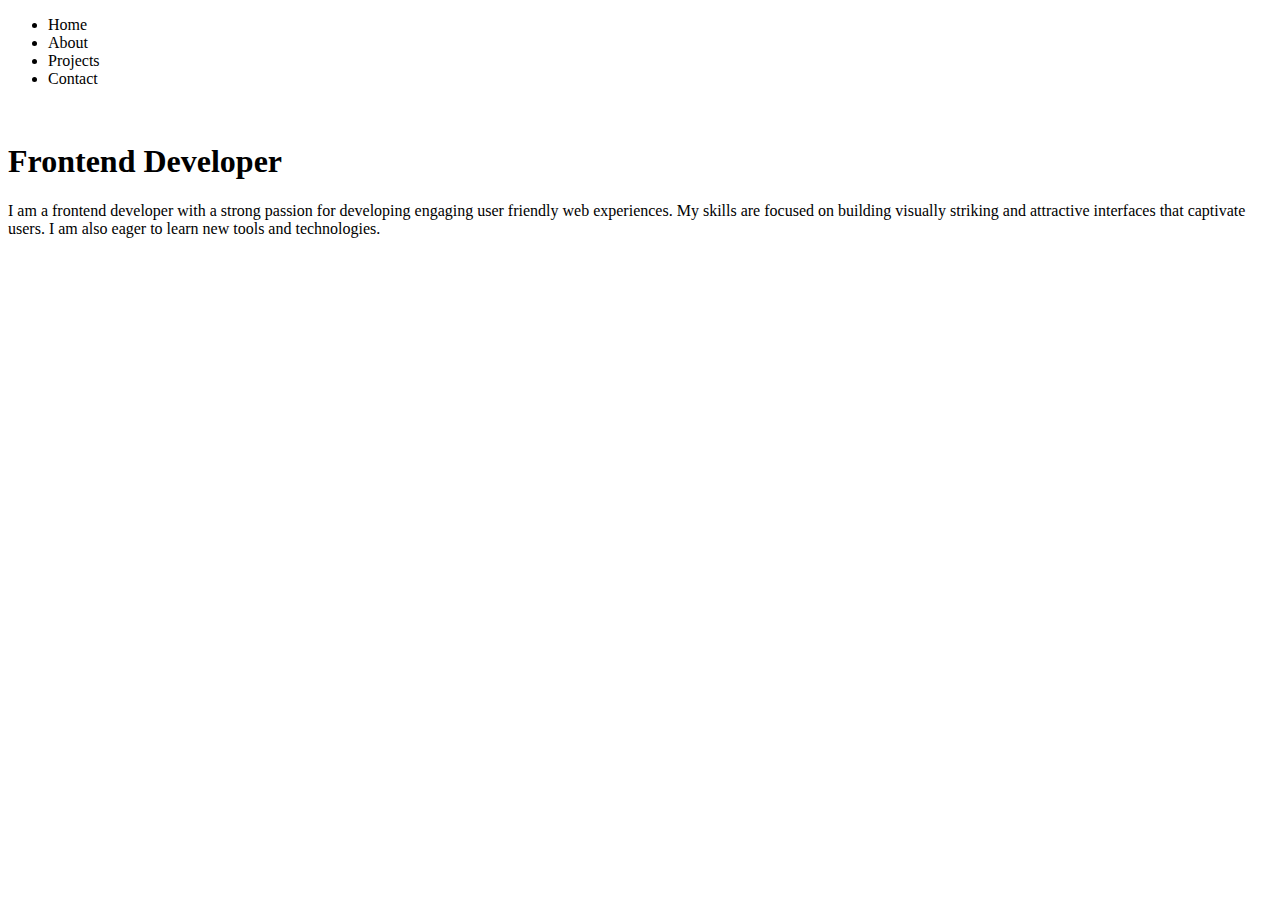
==== src/html/index.html @ 85bf8d86 "first commit" ====
<!DOCTYPE html>
<html lang="en">
<head>
    <meta charset="UTF-8">
    <meta name="viewport" content="width=device-width, initial-scale=1.0">
    <title>My Website</title>
    <link rel="stylesheet" href="../styles/index.css">
</head>
<body>
    <div class="container">
        <div class="nav-bar">
            <div class="navs">
                <ul>
                    <li>Home</li>
                    <li>About</li>
                    <li>Projects</li>
                    <li>Contact</li>
                </ul>
            </div>
        </div>
        <div class="my-info">
            <img src="" alt="">
            <h1>Frontend Developer</h1>
            <p>I am a frontend developer with a strong passion for developing engaging user friendly web experiences. My skills are focused on building visually striking and attractive interfaces that captivate users. I am also eager to learn new tools and technologies.
            </p>

        </div>

        <div class="footer">

        </div>
    </div>
    <script src="../script/index.js"></script>
</body>
</html>
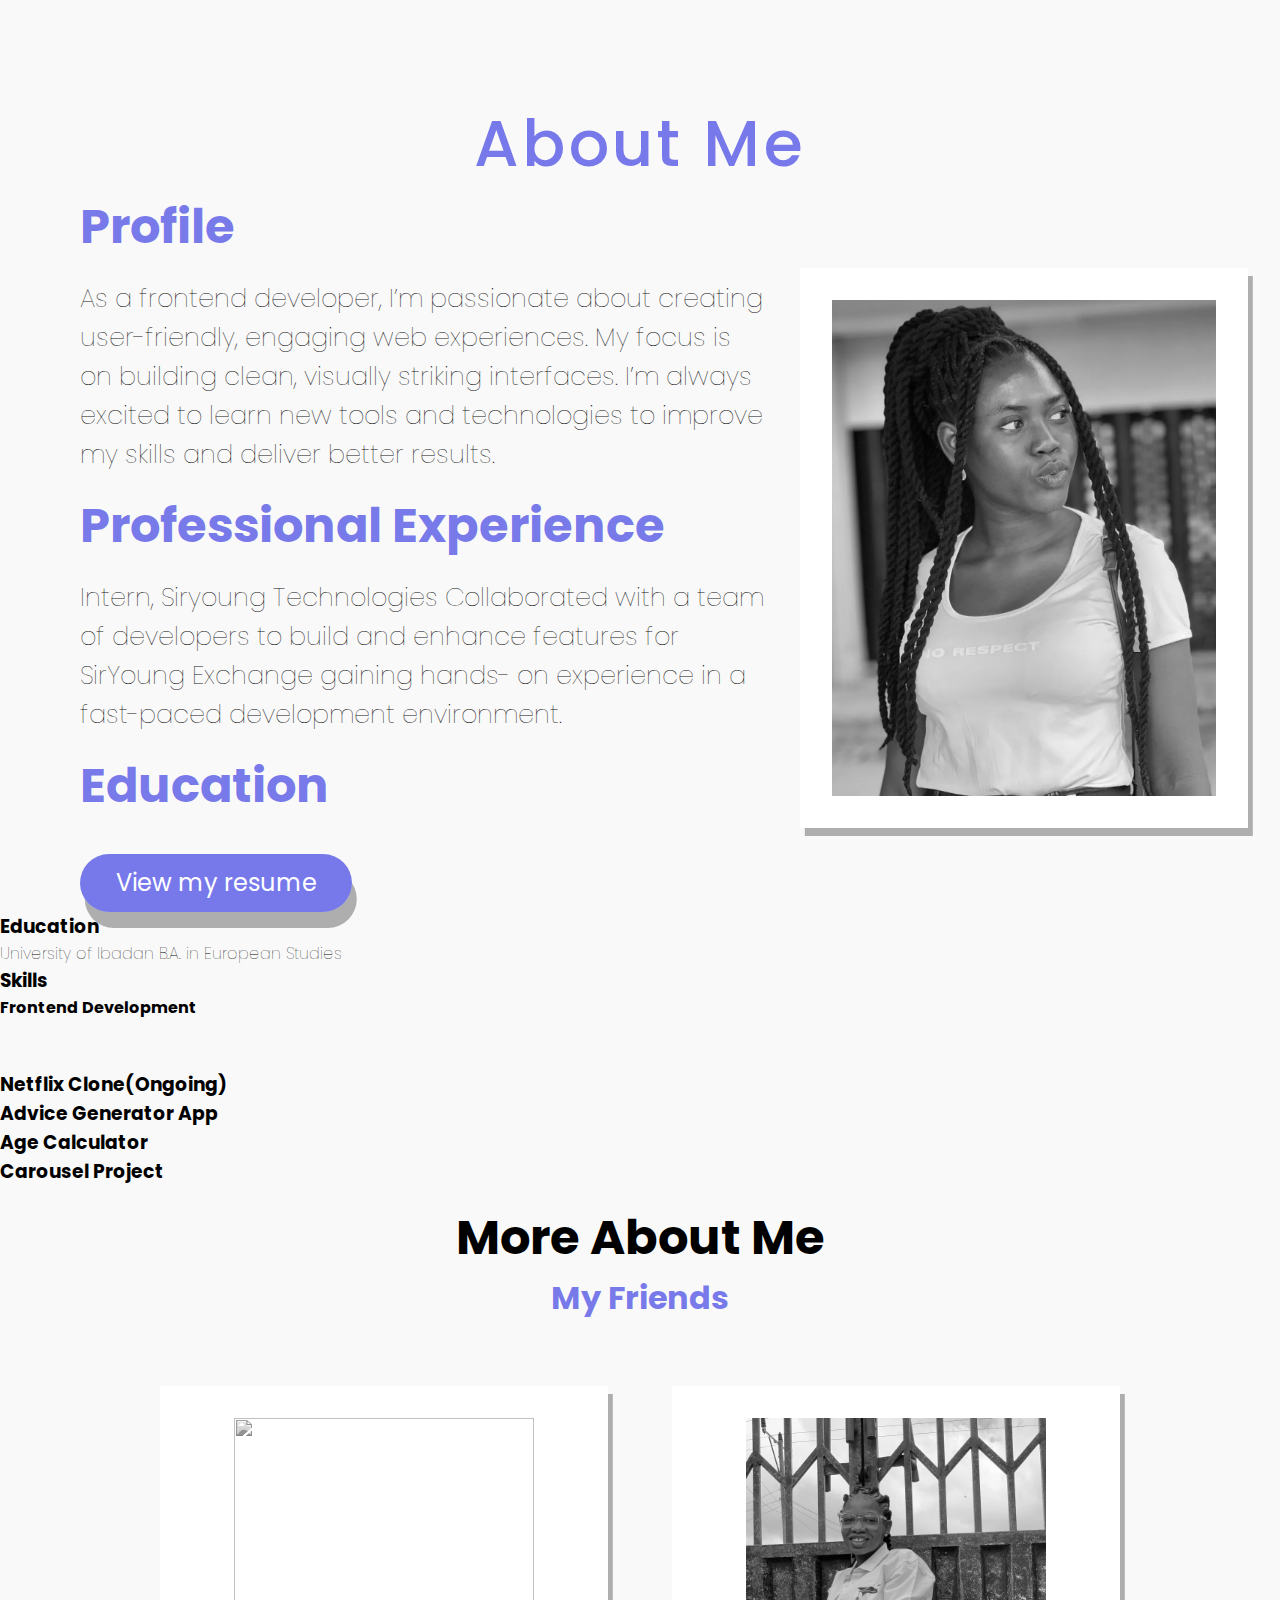
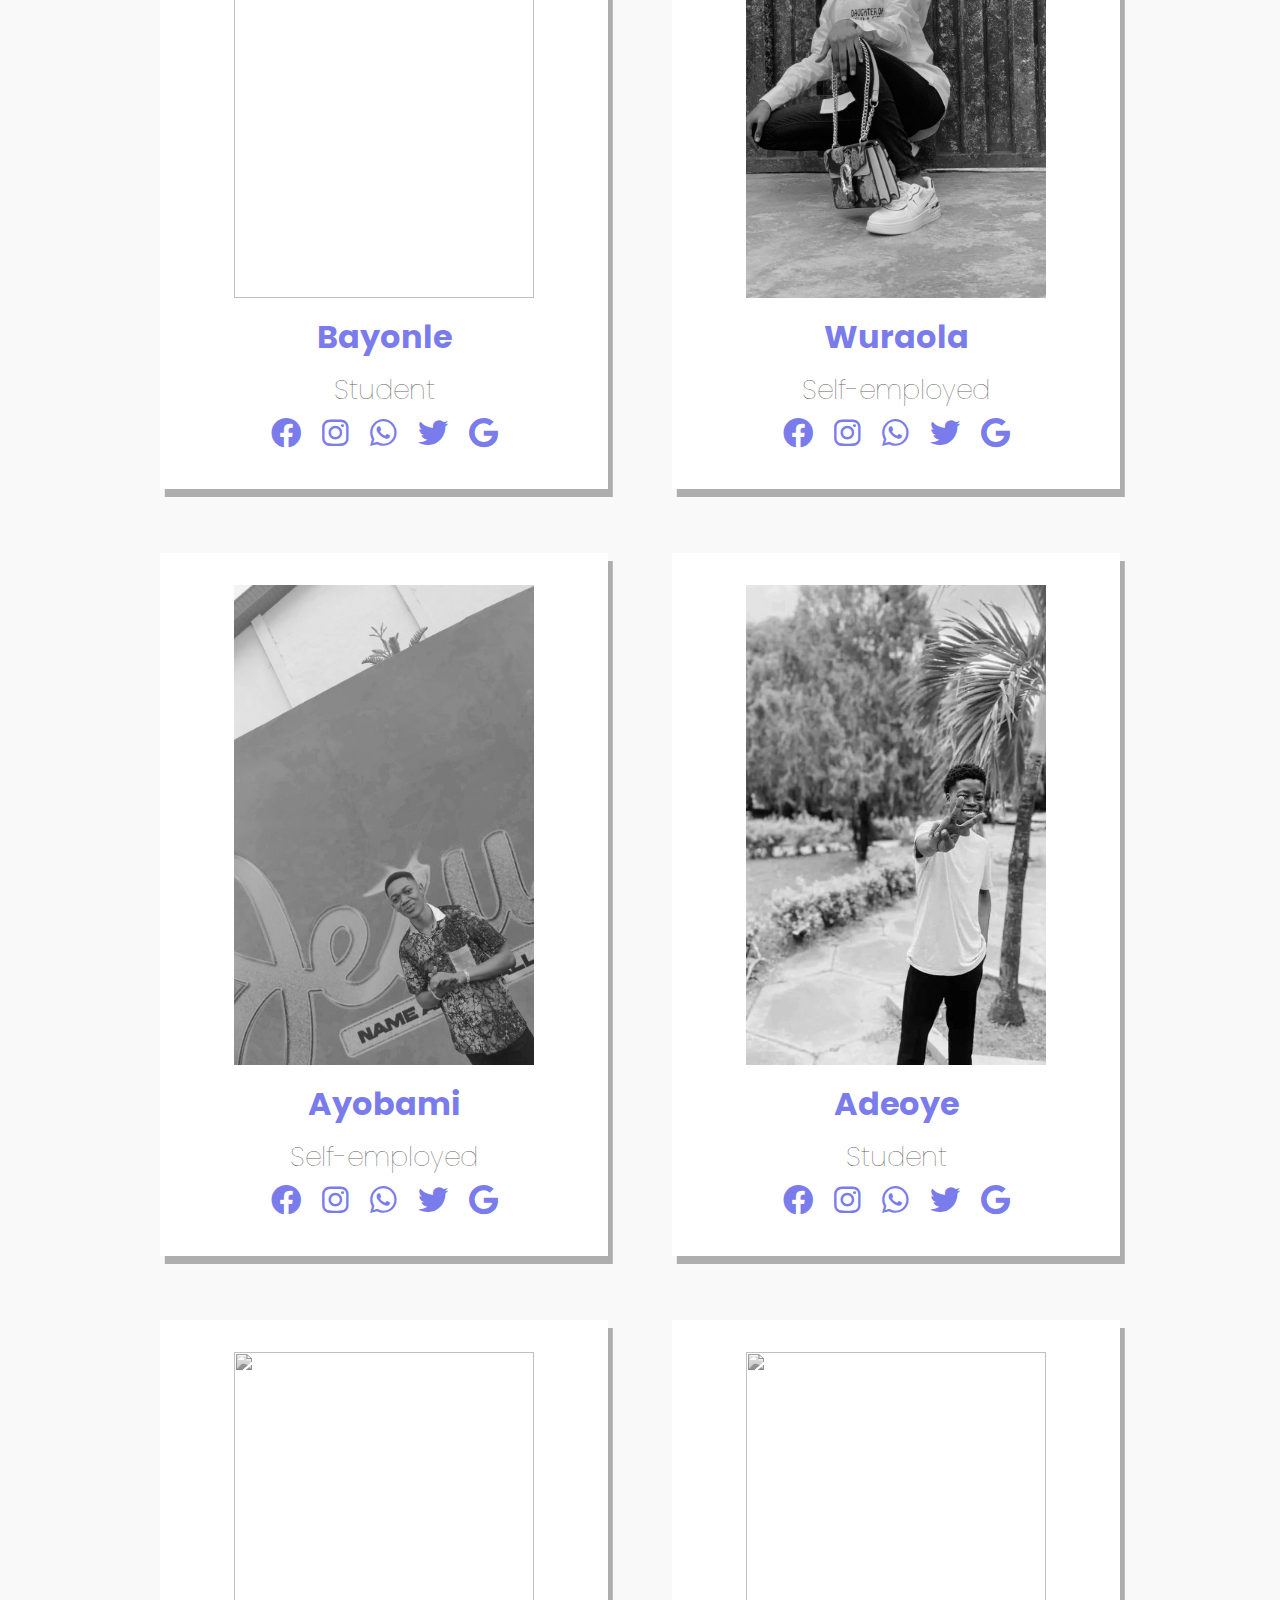
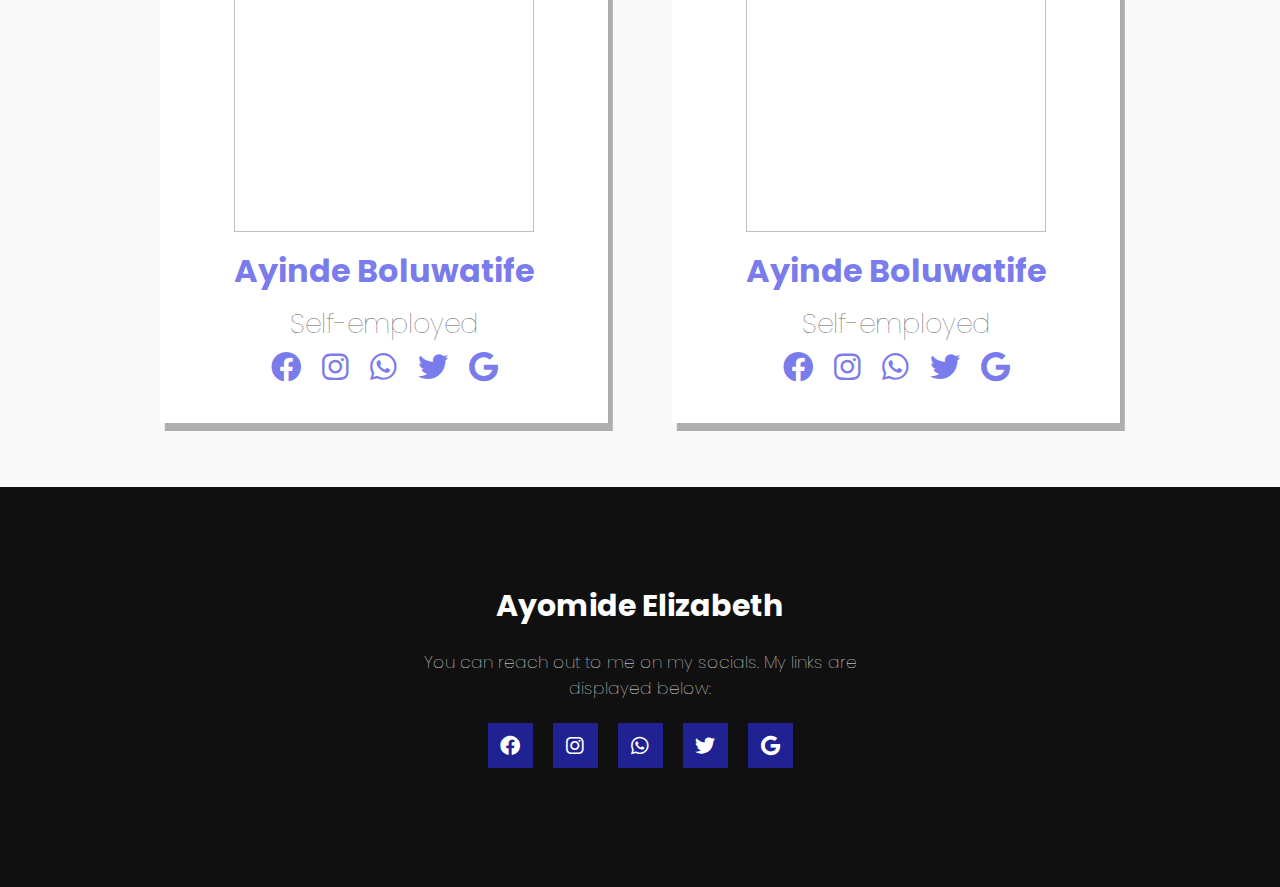
==== commit bde38f26: "second commit" ====
--- a/src/html/index.html
+++ b/src/html/index.html
@@ -1,35 +1,175 @@
 <!DOCTYPE html>
 <html lang="en">
+
 <head>
     <meta charset="UTF-8">
     <meta name="viewport" content="width=device-width, initial-scale=1.0">
     <title>My Website</title>
     <link rel="stylesheet" href="../styles/index.css">
+    <link rel="stylesheet" href="https://cdnjs.cloudflare.com/ajax/libs/font-awesome/6.0.0/css/all.min.css">
+    <link href="https://fonts.googleapis.com/css2?family=Poppins:wght@400;700&display=swap" rel="stylesheet">
 </head>
+
 <body>
     <div class="container">
-        <div class="nav-bar">
-            <div class="navs">
-                <ul>
-                    <li>Home</li>
-                    <li>About</li>
-                    <li>Projects</li>
-                    <li>Contact</li>
-                </ul>
+        <section class="about">
+            <h1 class="about-me-heading">About Me</h1>
+            <div class="row">
+                <div class="content">
+                    <h4>Profile</h4>
+                    <p>
+                        As a frontend developer, I’m passionate about creating
+                        user-friendly, engaging web experiences. My focus is
+                        on building clean, visually striking interfaces. I’m always
+                        excited to learn new tools and technologies to
+                        improve my skills and deliver better results.
+                    </p>
+                    <h4>Professional Experience</h4>
+                    <p>
+                        Intern, Siryoung Technologies
+                        Collaborated with a team of developers to build and
+                        enhance features for SirYoung Exchange gaining hands-
+                        on experience in a fast-paced development environment.
+                    </p>
+                    <h4>Education</h4>
+                    <p></p>
+                    <a href="https://drive.google.com/file/d/1nbLJIMhTOFInowAuwynVklmlhICLT730/view?usp=sharing"><button>View my resume</button></a>
+                </div>
+                <div class="image">
+                    <img src="../images/Ayo.jpg" alt="">
+                </div>
             </div>
-        </div>
-        <div class="my-info">
-            <img src="" alt="">
-            <h1>Frontend Developer</h1>
-            <p>I am a frontend developer with a strong passion for developing engaging user friendly web experiences. My skills are focused on building visually striking and attractive interfaces that captivate users. I am also eager to learn new tools and technologies.
-            </p>
+            <div class="box-container">
+                <div class="box">
+                    <i></i>
+                    <h3>Education</h3>
+                    <p>University of Ibadan
+                        B.A. in European Studies</p>
+                </div>
 
-        </div>
+                <div class="box-container">
+                    <div class="box">
+                        <i></i>
+                        <h3>Skills</h3>
+                        <h4>Frontend Development</h4>
+                        <li></li>
+                        <li></li>
+                    </div>
+                    <div class="box-container">
+                        <div class="box">
+                            <i></i>
+                            <h3>Netflix Clone(Ongoing)</h3>
+                        </div>
+                        <div class="box-container">
+                            <div class="box">
+                                <i></i>
+                                <h3>Advice Generator App</h3>
+                            </div>
+                            <div class="box-container">
+                                <div class="box">
+                                    <i></i>
+                                    <h3>Age Calculator</h3>
+                                </div>
+                                <div class="box-container">
+                                    <div class="box">
+                                        <i></i>
+                                        <h3>Carousel Project</h3>
+                                    </div>
+            </div>
+            <!-- view more (github repo) -->
+        <section class="friends">
+            <h5 class="heading">More About Me</h5>
+            <h5 class="title">My Friends</h5>
+            <div class="card-container">
+                <div class="card">
+                    <img src="../images/siryoung.jpg" alt="">
+                    <h5> Bayonle </h5>
+                    <p>Student</p>
+                    <div class="icons">
+                        <a href="#"><i class="fa-brands fa-facebook"></i></a>
+                        <a href="#"><i class="fa-brands fa-instagram"></i></a>
+                        <a href="#"><i class="fa-brands fa-whatsapp"></i></a>
+                        <a href="#"><i class="fa-brands fa-twitter"></i></a>
+                        <a href="#"><i class="fa-brands fa-google"></i></a>
+                    </div>
+                </div>
+                <div class="card">
+                    <img src="../images/Wuraola.jpg" alt="">
+                    <h5>Wuraola</h5>
+                    <p>Self-employed</p>
+                    <div class="icons">
+                        <a href="#"><i class="fa-brands fa-facebook"></i></a>
+                        <a href="#"><i class="fa-brands fa-instagram"></i></a>
+                        <a href="#"><i class="fa-brands fa-whatsapp"></i></a>
+                        <a href="#"><i class="fa-brands fa-twitter"></i></a>
+                        <a href="#"><i class="fa-brands fa-google"></i></a>
+                    </div>
+                </div>
+                <div class="card">
+                    <img src="../images/Ayobami.jpg" alt="">
+                    <h5>Ayobami</h5>
+                    <p>Self-employed</p>
+                    <div class="icons">
+                        <a href="#"><i class="fa-brands fa-facebook"></i></a>
+                        <a href="#"><i class="fa-brands fa-instagram"></i></a>
+                        <a href="#"><i class="fa-brands fa-whatsapp"></i></a>
+                        <a href="#"><i class="fa-brands fa-twitter"></i></a>
+                        <a href="#"><i class="fa-brands fa-google"></i></a>
+                    </div>
+                </div>
+                <div class="card">
+                    <img src="../images/Adeoye.jpg" alt="">
+                    <h5>Adeoye </h5>
+                    <p>Student</p>
+                    <div class="icons">
+                        <a href="#"><i class="fa-brands fa-facebook"></i></a>
+                        <a href="#"><i class="fa-brands fa-instagram"></i></a>
+                        <a href="#"><i class="fa-brands fa-whatsapp"></i></a>
+                        <a href="#"><i class="fa-brands fa-twitter"></i></a>
+                        <a href="#"><i class="fa-brands fa-google"></i></a>
+                    </div>
+                </div>
+                <div class="card">
+                    <img src="" alt="">
+                    <h5>Ayinde Boluwatife</h5>
+                    <p>Self-employed</p>
+                    <div class="icons">
+                        <a href="#"><i class="fa-brands fa-facebook"></i></a>
+                        <a href="#"><i class="fa-brands fa-instagram"></i></a>
+                        <a href="#"><i class="fa-brands fa-whatsapp"></i></a>
+                        <a href="#"><i class="fa-brands fa-twitter"></i></a>
+                        <a href="#"><i class="fa-brands fa-google"></i></a>
+                    </div>
+                </div>
+                <div class="card">
+                    <img src="" alt="">
+                    <h5>Ayinde Boluwatife</h5>
+                    <p>Self-employed</p>
+                    <div class="icons">
+                        <a href="#"><i class="fa-brands fa-facebook"></i></a>
+                        <a href="#"><i class="fa-brands fa-instagram"></i></a>
+                        <a href="#"><i class="fa-brands fa-whatsapp"></i></a>
+                        <a href="#"><i class="fa-brands fa-twitter"></i></a>
+                        <a href="#"><i class="fa-brands fa-google"></i></a>
+                    </div>
+                </div>
+
+            </div>
+        </section>
 
         <div class="footer">
-
+            <p>Ayomide Elizabeth</p>
+            <p>You can reach out to me on my socials. My links are displayed below:</p>
+            <div class="social">
+                <a href="#"><i class="fa-brands fa-facebook"></i></a>
+                <a href="#"><i class="fa-brands fa-instagram"></i></a>
+                <a href="#"><i class="fa-brands fa-whatsapp"></i></a>
+                <a href="#"><i class="fa-brands fa-twitter"></i></a>
+                <a href="#"><i class="fa-brands fa-google"></i></a>
+            </div>
         </div>
     </div>
     <script src="../script/index.js"></script>
 </body>
+
 </html>--- a/src/styles/index.css
+++ b/src/styles/index.css
@@ -0,0 +1,202 @@
+body {
+    font-family: 'Poppins', sans-serif;
+    font-weight: lighter;
+}
+
+* {
+    padding: 0;
+    margin: 0;
+    font-family: 'Poppins', sans-serif;
+    box-sizing: border-box;
+
+}
+.container{
+    background: #f9f9f9;
+}
+
+.about-me-heading{
+    font-size: 4rem;
+    color: rgba(43, 46, 226, 0.63) ;
+    text-align: center;
+    padding: 0 1rem;
+    padding-top: 6rem;
+    letter-spacing: .2rem;
+    font-weight: 500;
+}
+
+
+.about .row{
+    display: flex;
+    justify-content: space-around;
+    align-items: center;
+}
+
+
+
+.about .row .image img{
+    height: 35rem;
+    width: 350px;
+    padding: 2rem;
+    margin: 2rem;
+    object-fit: cover;
+    filter: grayscale();
+    transition: .2s;
+    background: #fff;
+    text-align: center;
+    width: 28rem;
+    box-shadow: 0.3rem .5rem rgba(0, 0, 0, .3);
+}
+
+.about .row .content{
+    padding-left:5rem;
+}
+
+.about .row .content h4{
+    font-size: 3rem;
+    color: rgba(43, 46, 226, 0.63);
+}
+
+.about .row .content p{
+    font-size: 1.6rem;
+    color: #101010;
+    padding: 1rem 0;
+}
+
+.about .row .content button{
+    height:3.6rem;
+    width: 17rem;
+    background: rgba(43, 46, 226, 0.63);
+    color: #fff;
+    border: none;
+    border-radius: 5rem;
+    box-shadow: 0.3rem 1rem rgba(0, 0, 0, .3);
+    cursor: pointer;
+    font-size: 1.5rem;
+    transition: .2rem;
+}
+
+.about .row .content button:hover{
+    letter-spacing: .2rem;
+    opacity: .8;
+}
+
+
+.heading{
+    font-size: 3rem;
+    display: flex;
+    justify-content: center;
+    align-items: center;
+    padding-top: 1rem;
+}
+
+.title{
+    font-size: 2rem;
+    color: rgba(43, 46, 226, 0.63);
+    display: flex;
+    justify-content: center;
+    align-items: center;
+}
+
+.friends{
+    background: #f9f9f9;
+}
+
+.friends .card-container{
+    display: flex;
+    align-items: center;
+    justify-content: center;
+    flex-wrap: wrap;
+    padding: 2rem 0;
+}
+
+
+.friends .card-container .card{
+    padding: 2rem;
+    margin: 2rem;
+    background: #fff;
+    text-align: center;
+    width: 28rem;
+    box-shadow: 0.3rem .5rem rgba(0, 0, 0, .3);
+}
+
+.friends .card-container .card img{
+    height: 30rem;
+    width: 300px;
+    object-fit: cover;
+    filter: grayscale();
+    transition: .2s;
+}
+
+.friends .card-container .card:hover img{
+    filter: grayscale(0);
+}
+
+.friends .card-container .card h5{
+    color: rgba(43, 46, 226, 0.63);
+    font-size: 2rem;
+    padding: .5rem;
+}
+
+.friends .card-container .card p{
+    font-size: 1.7rem;
+    color: #666;
+}
+
+.friends .card-container .card .icons a{
+    font-size: 1.9rem;
+    padding: 1.5rem .5rem;
+    color: rgba(43, 46, 226, 0.63);
+}
+
+.friends .card-container .card .icons a:hover{
+    color: rgba(0, 0, 0, .3);
+}
+
+.footer {
+    position: relative;
+    width: 100%;
+    height: 400px;
+    background: #101010;
+    display: flex;
+    flex-direction: column;
+    align-items: center;
+    justify-content: center;
+}
+
+.footer p:nth-child(1) {
+    font-size: 30px;
+    color: white;
+    margin-bottom: 20px;
+    font-weight: bold;
+}
+
+.footer p:nth-child(2) {
+    color: white;
+    font-size: 17px;
+    width: 500px;
+    text-align: center;
+    line-height: 26px;
+}
+
+.social {
+    display: flex;
+}
+
+.social a {
+    width: 45px;
+    height: 45px;
+    display: flex;
+    align-items: center;
+    justify-content: center;
+    background: rgba(43, 46, 226, 0.63);
+    margin: 22px 10px;
+    color: white;
+    text-decoration: none;
+    font-size: 20px;
+}
+
+.social a:hover {
+    transform: scale(1.1);
+    transition: .2s;
+}
+
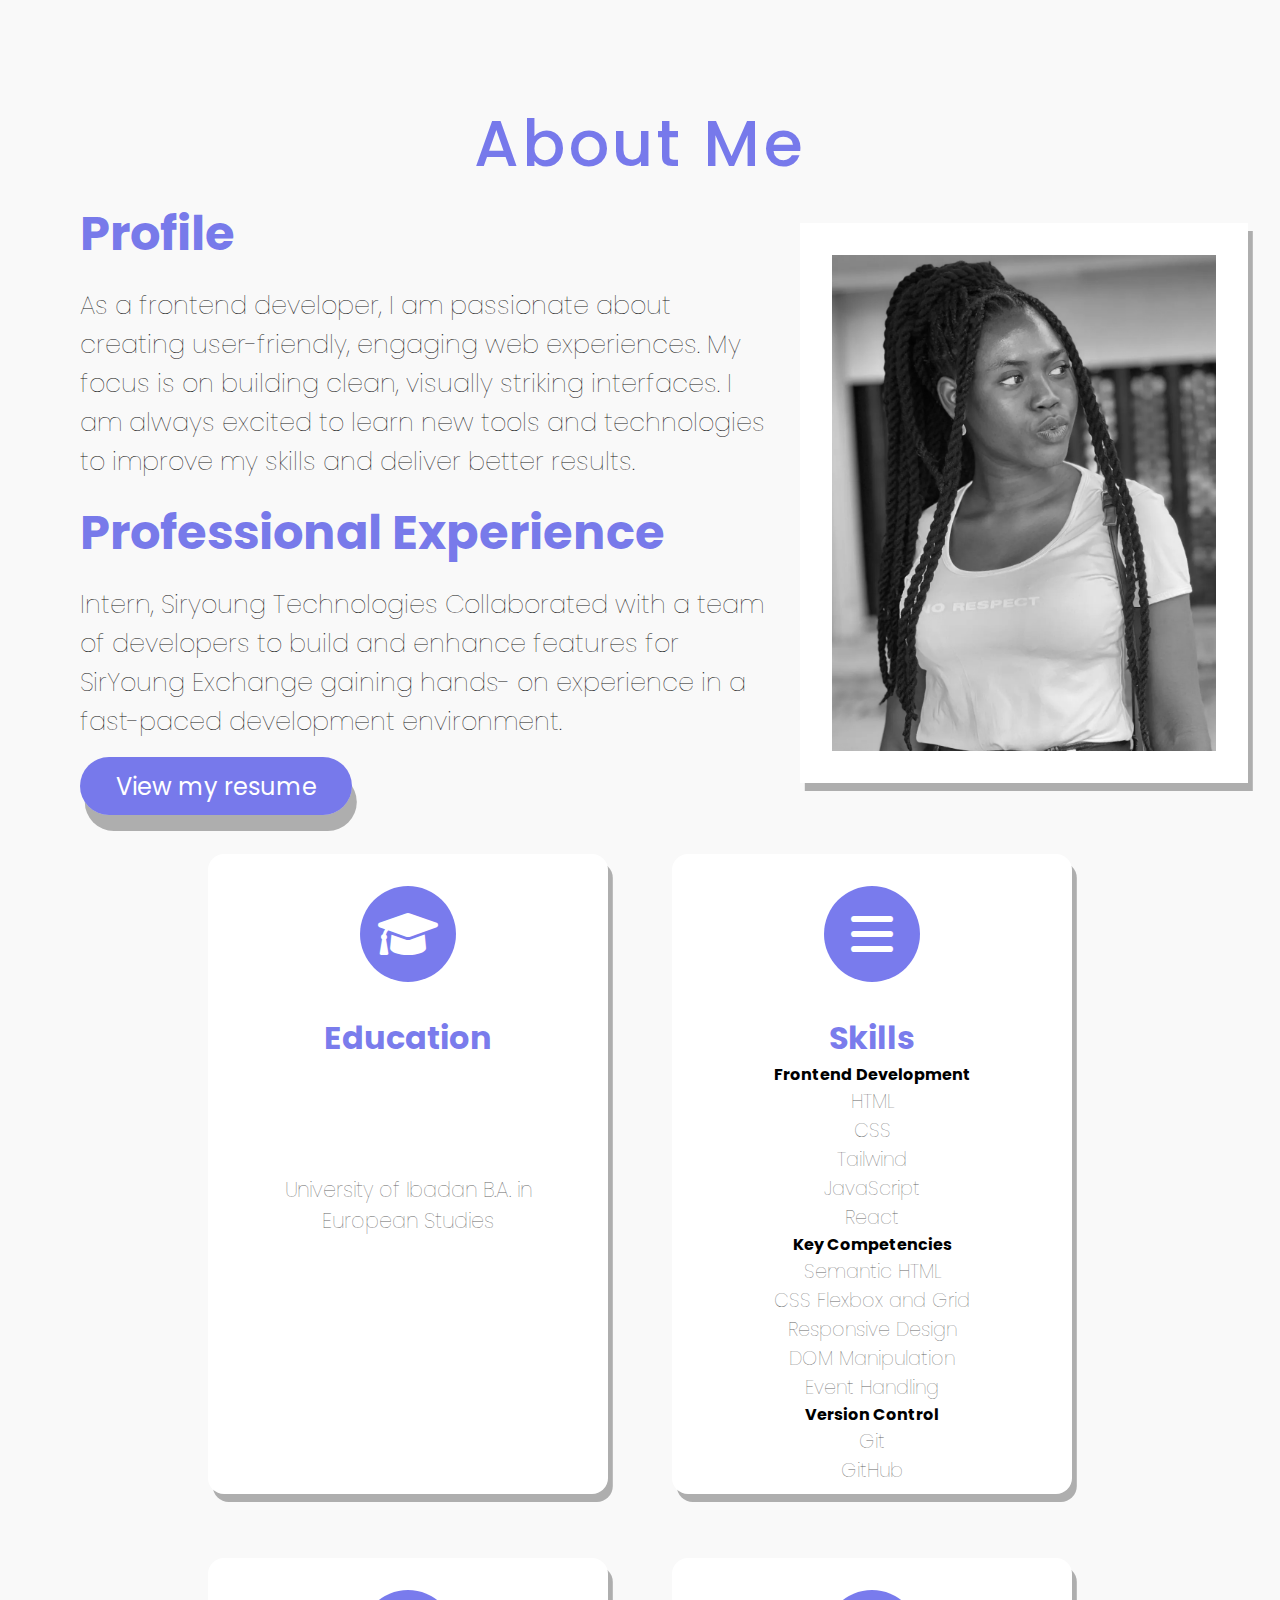
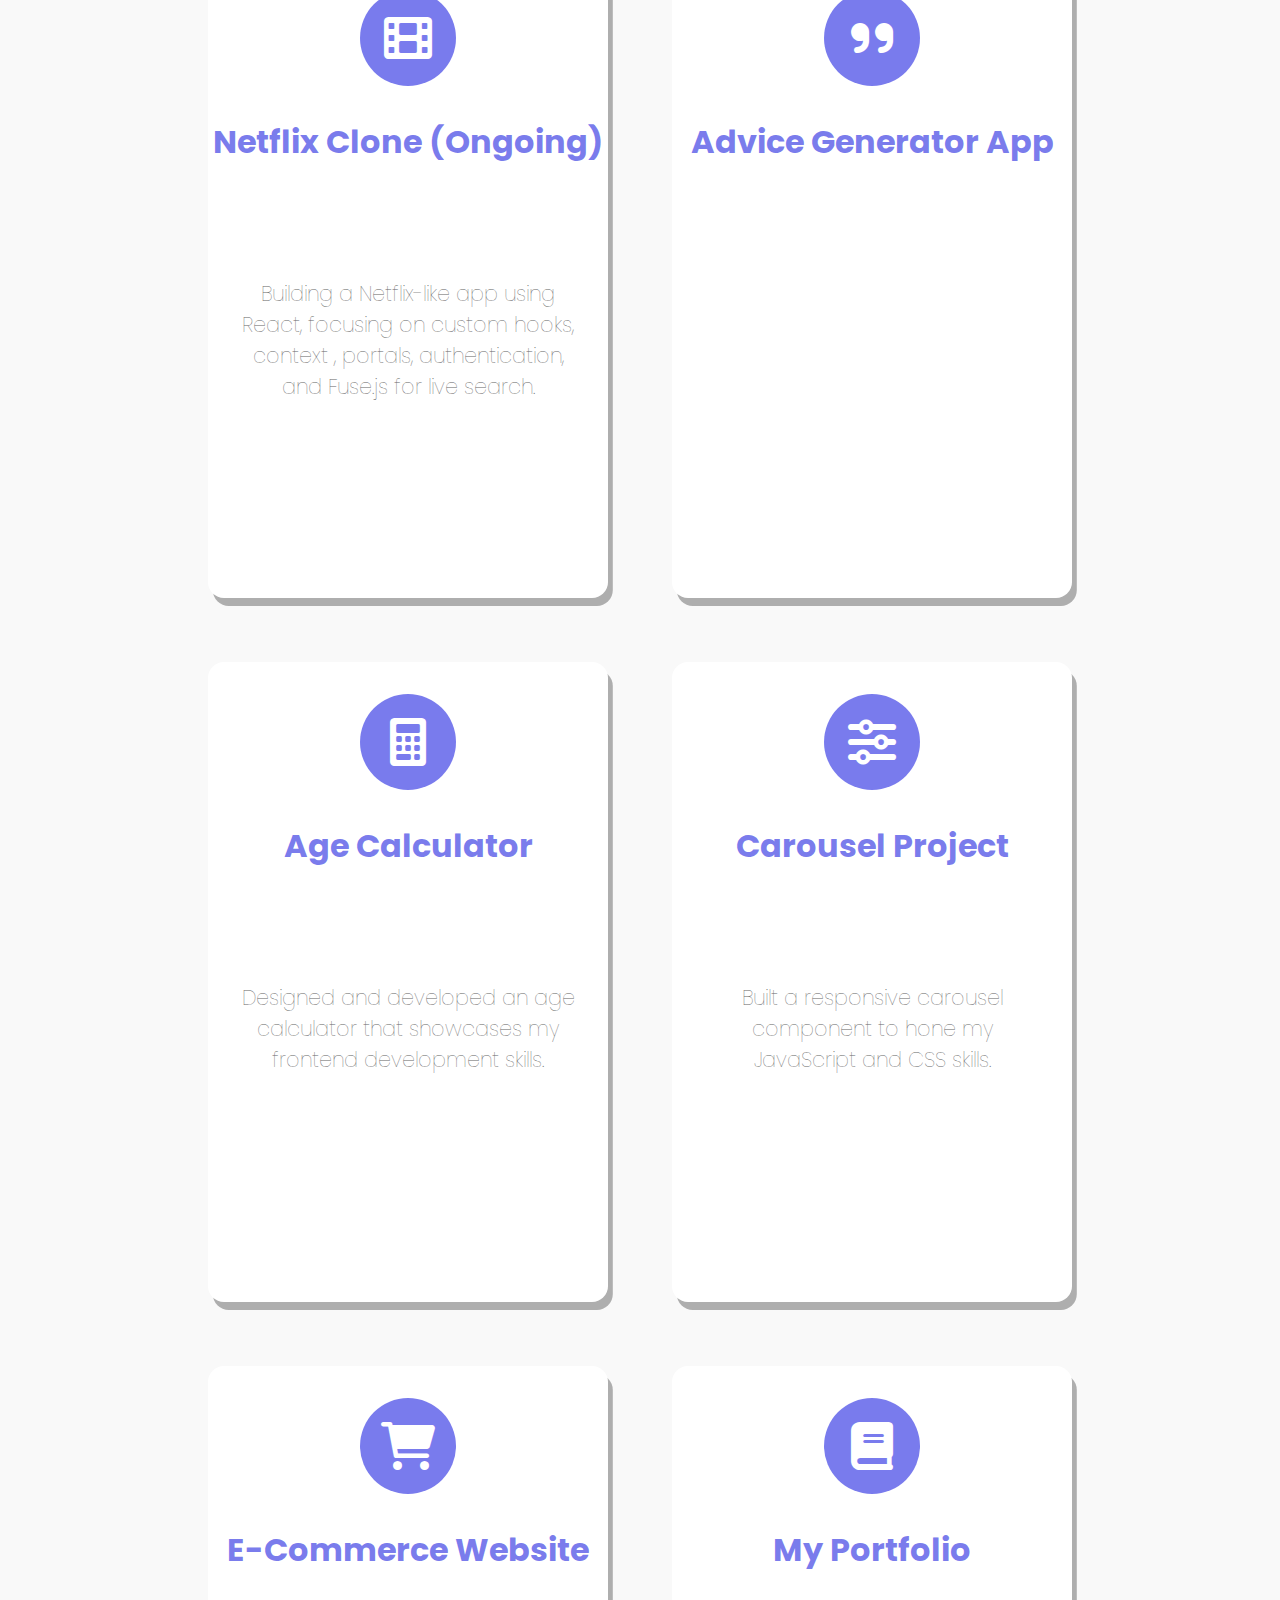
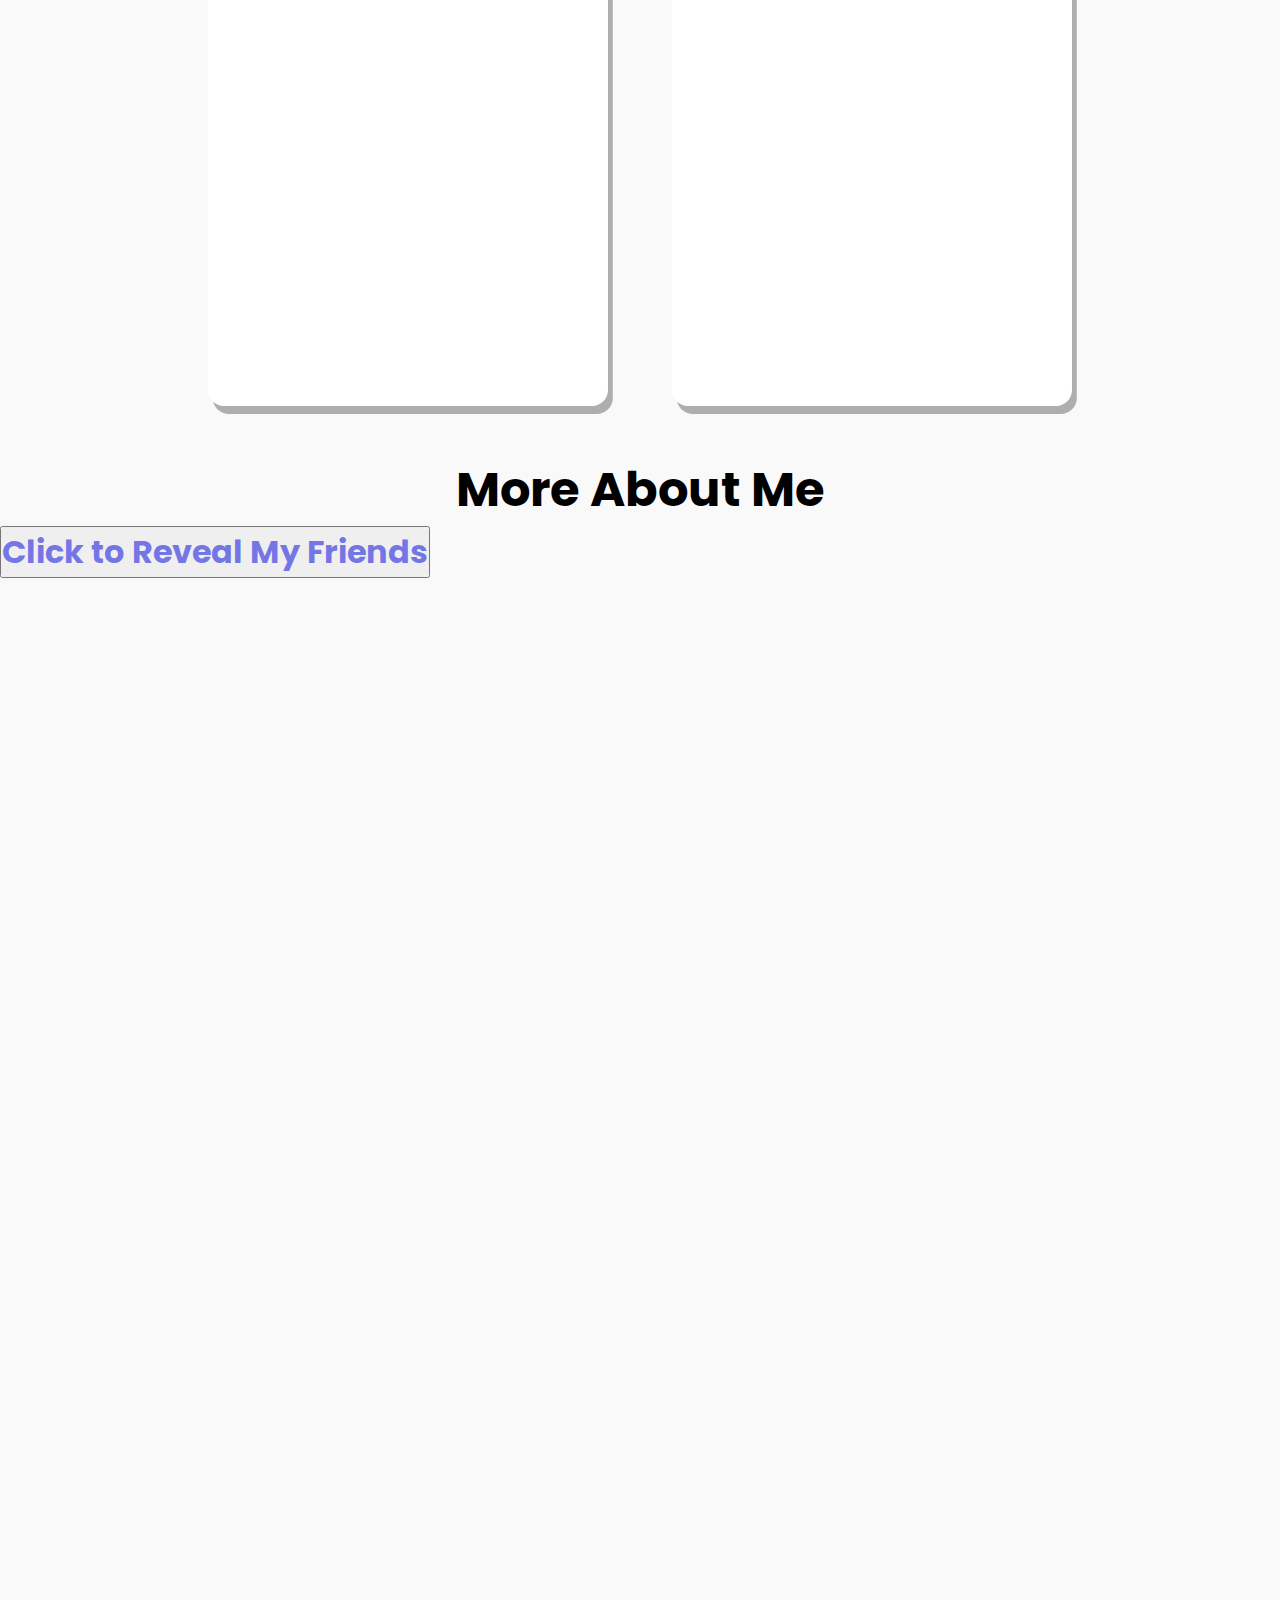
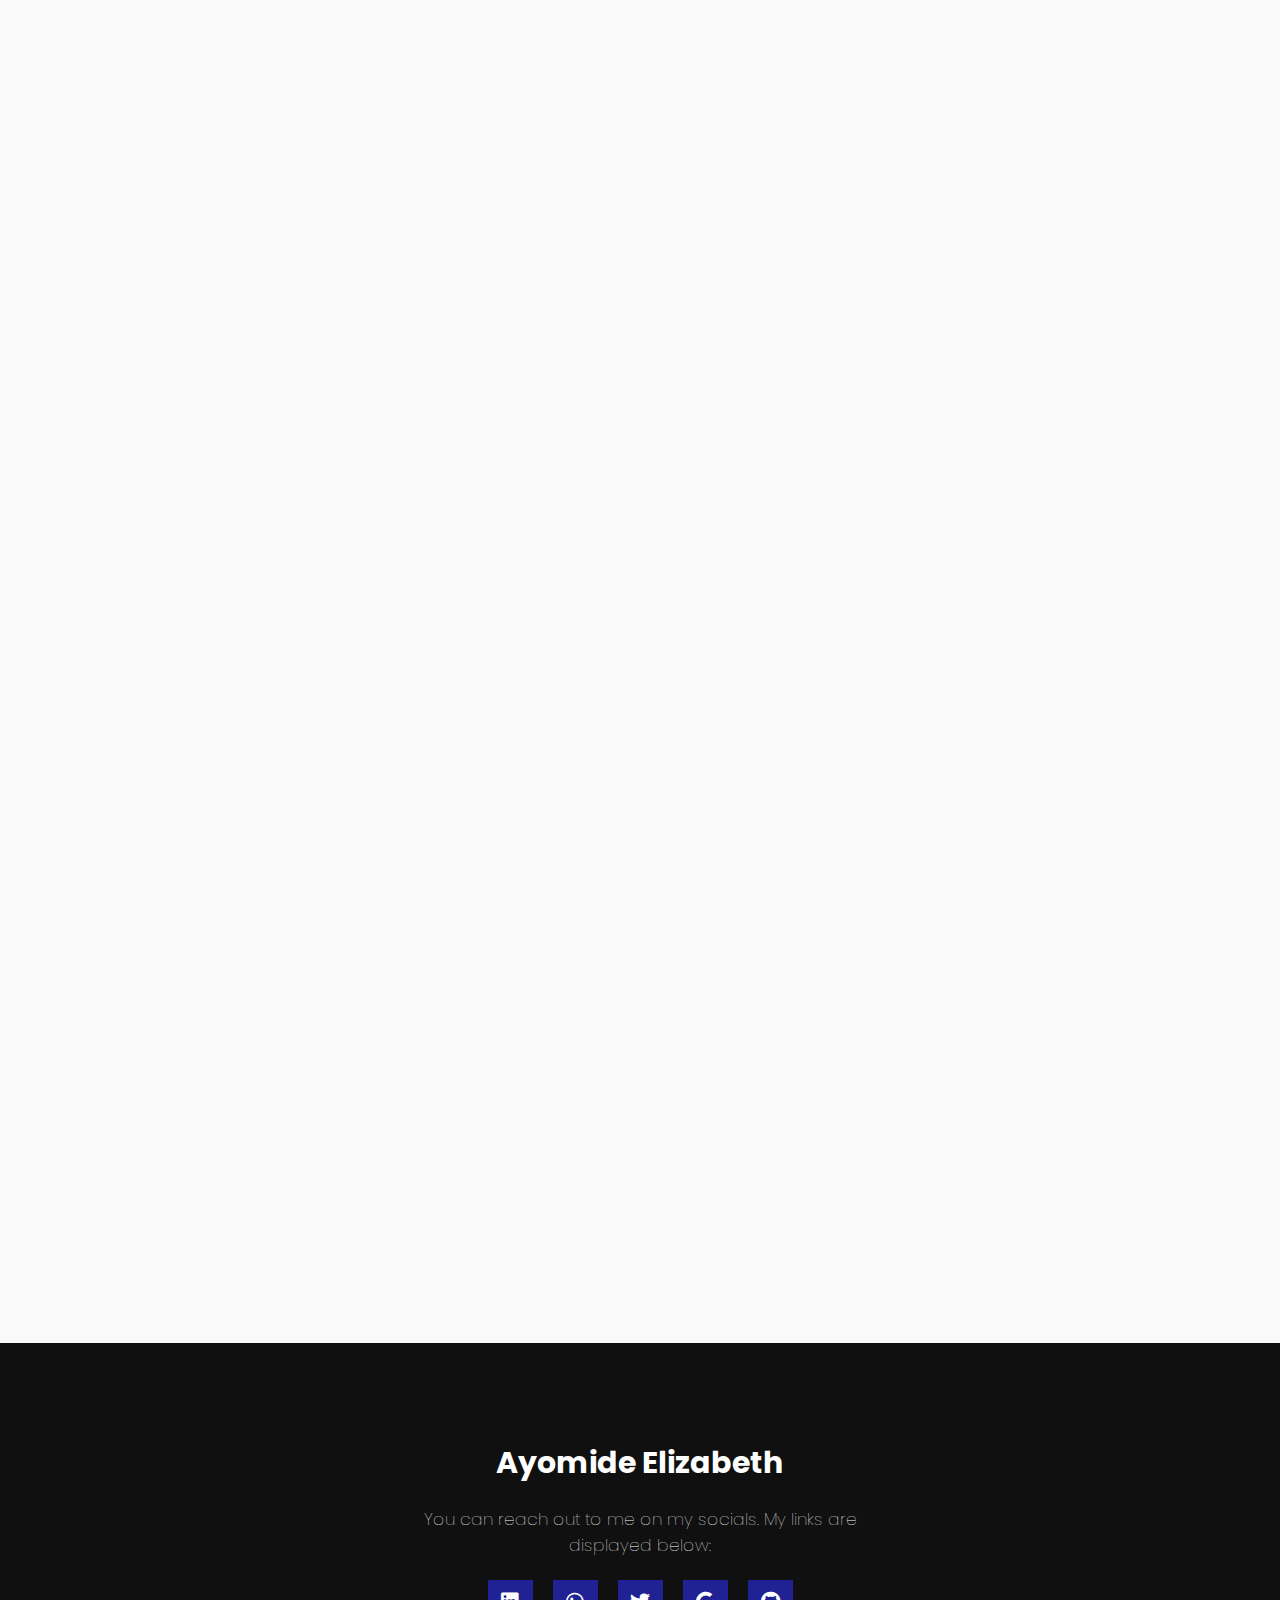
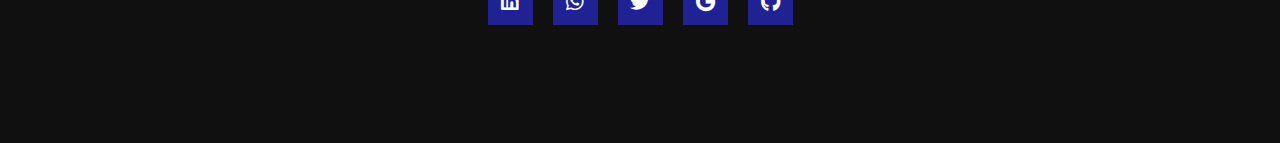
==== commit 89678ba2: "third commit" ====
--- a/src/html/index.html
+++ b/src/html/index.html
@@ -18,9 +18,9 @@
                 <div class="content">
                     <h4>Profile</h4>
                     <p>
-                        As a frontend developer, I’m passionate about creating
+                        As a frontend developer, I am passionate about creating
                         user-friendly, engaging web experiences. My focus is
-                        on building clean, visually striking interfaces. I’m always
+                        on building clean, visually striking interfaces. I am always
                         excited to learn new tools and technologies to
                         improve my skills and deliver better results.
                     </p>
@@ -31,60 +31,102 @@
                         enhance features for SirYoung Exchange gaining hands-
                         on experience in a fast-paced development environment.
                     </p>
-                    <h4>Education</h4>
-                    <p></p>
-                    <a href="https://drive.google.com/file/d/1nbLJIMhTOFInowAuwynVklmlhICLT730/view?usp=sharing"><button>View my resume</button></a>
+                    <a href="https://drive.google.com/file/d/1nbLJIMhTOFInowAuwynVklmlhICLT730/view?usp=sharing"><button>View
+                            my resume</button></a>
                 </div>
                 <div class="image">
                     <img src="../images/Ayo.jpg" alt="">
                 </div>
             </div>
+        </section>
+
+        <section class="more-info">
             <div class="box-container">
-                <div class="box">
-                    <i></i>
+
+                <div class="box">
+                    <a href="#"><i class=" fa fa-graduation-cap"></i></a>
                     <h3>Education</h3>
                     <p>University of Ibadan
                         B.A. in European Studies</p>
                 </div>
 
-                <div class="box-container">
-                    <div class="box">
-                        <i></i>
-                        <h3>Skills</h3>
-                        <h4>Frontend Development</h4>
-                        <li></li>
-                        <li></li>
-                    </div>
-                    <div class="box-container">
-                        <div class="box">
-                            <i></i>
-                            <h3>Netflix Clone(Ongoing)</h3>
-                        </div>
-                        <div class="box-container">
-                            <div class="box">
-                                <i></i>
-                                <h3>Advice Generator App</h3>
-                            </div>
-                            <div class="box-container">
-                                <div class="box">
-                                    <i></i>
-                                    <h3>Age Calculator</h3>
-                                </div>
-                                <div class="box-container">
-                                    <div class="box">
-                                        <i></i>
-                                        <h3>Carousel Project</h3>
-                                    </div>
-            </div>
-            <!-- view more (github repo) -->
+                <div class="box">
+                    <a href="#"><i class="fa-solid fa-bars"></i></a>
+                    <h3>Skills</h3>
+                    <h4> Frontend Development </h4>
+                    <li> HTML </li>
+                    <li> CSS </li>
+                    <li> Tailwind </li>
+                    <li> JavaScript </li>
+                    <li> React </li>
+                    <h4>Key Competencies</h4>
+                    <li> Semantic HTML</li>
+                    <li> CSS Flexbox and Grid </li>
+                    <li> Responsive Design </li>
+                    <li> DOM Manipulation </li>
+                    <li> Event Handling </li>
+                    <h4> Version Control </h4>
+                    <li>Git</li>
+                    <li>GitHub</li>
+                </div>
+
+                <div class="box">
+                    <a href="https://github.com/ayomideRussianCode/Netflix_clone"><i class=" fa fa-film"></i>
+                    </a>
+                    <h3>Netflix Clone (Ongoing)</h3>
+                    <p>Building a Netflix-like app using React, focusing on
+                        custom hooks, context , portals, authentication, and
+                        Fuse.js for live search.</p>
+                </div>
+
+                <div class="box">
+                    <a><i class=" fa fa-quote-right"></i></a>
+                    <h3>Advice Generator App</h3>
+                </div>
+
+                <div class="box">
+                    <a href="https://age-calculator-tan-five.vercel.app/"><i class="fa fa-calculator"></i></a>
+                    <h3>Age Calculator</h3>
+                    <p>Designed and developed an age calculator that
+                        showcases my frontend development skills.</p>
+                </div>
+
+                <div class="box">
+                    <a><i class=" fa fa-sliders"></i></a>
+                    <h3>Carousel Project</h3>
+                    <p>
+                        Built a responsive carousel component to hone my
+                        JavaScript and CSS skills.
+                    </p>
+                </div>
+
+                <div class="box">
+                    <a href="https://e-commerce-page-lilac.vercel.app"><i class=" fa fa-shopping-cart"></i></a>
+                    <h3> E-Commerce Website </h3>
+
+                </div>
+
+                <div class="box">
+                    <a><i class=" fa fa-book"></i></a>
+                    <h3> My Portfolio </h3>
+
+                </div>
+
+            </div>
+
+        </section>
+
+
         <section class="friends">
             <h5 class="heading">More About Me</h5>
-            <h5 class="title">My Friends</h5>
-            <div class="card-container">
-                <div class="card">
-                    <img src="../images/siryoung.jpg" alt="">
+            <button id="revealButton">
+                <h5 class="title">Click to Reveal My Friends</h5>
+            </button>
+            <div id="content" class="card-container">
+                <div class="card">
+                    <img src="../images/Bayonle.jpg" alt="">
                     <h5> Bayonle </h5>
-                    <p>Student</p>
+                    <p>Student x Backend Engineer</p>
                     <div class="icons">
                         <a href="#"><i class="fa-brands fa-facebook"></i></a>
                         <a href="#"><i class="fa-brands fa-instagram"></i></a>
@@ -96,7 +138,7 @@
                 <div class="card">
                     <img src="../images/Wuraola.jpg" alt="">
                     <h5>Wuraola</h5>
-                    <p>Self-employed</p>
+                    <p>Corps Member</p>
                     <div class="icons">
                         <a href="#"><i class="fa-brands fa-facebook"></i></a>
                         <a href="#"><i class="fa-brands fa-instagram"></i></a>
@@ -108,7 +150,7 @@
                 <div class="card">
                     <img src="../images/Ayobami.jpg" alt="">
                     <h5>Ayobami</h5>
-                    <p>Self-employed</p>
+                    <p>Recent Graduate</p>
                     <div class="icons">
                         <a href="#"><i class="fa-brands fa-facebook"></i></a>
                         <a href="#"><i class="fa-brands fa-instagram"></i></a>
@@ -131,20 +173,20 @@
                 </div>
                 <div class="card">
                     <img src="" alt="">
-                    <h5>Ayinde Boluwatife</h5>
-                    <p>Self-employed</p>
-                    <div class="icons">
-                        <a href="#"><i class="fa-brands fa-facebook"></i></a>
-                        <a href="#"><i class="fa-brands fa-instagram"></i></a>
-                        <a href="#"><i class="fa-brands fa-whatsapp"></i></a>
-                        <a href="#"><i class="fa-brands fa-twitter"></i></a>
-                        <a href="#"><i class="fa-brands fa-google"></i></a>
-                    </div>
-                </div>
-                <div class="card">
-                    <img src="" alt="">
-                    <h5>Ayinde Boluwatife</h5>
-                    <p>Self-employed</p>
+                    <h5>O'Brien</h5>
+                    <p>Frontend Developer</p>
+                    <div class="icons">
+                        <a href="#"><i class="fa-brands fa-facebook"></i></a>
+                        <a href="#"><i class="fa-brands fa-instagram"></i></a>
+                        <a href="#"><i class="fa-brands fa-whatsapp"></i></a>
+                        <a href="#"><i class="fa-brands fa-twitter"></i></a>
+                        <a href="#"><i class="fa-brands fa-google"></i></a>
+                    </div>
+                </div>
+                <div class="card">
+                    <img src="../images/Emmanuel.jpg" alt="">
+                    <h5>Emmanuel</h5>
+                    <p>Data Analyst x Biochemist</p>
                     <div class="icons">
                         <a href="#"><i class="fa-brands fa-facebook"></i></a>
                         <a href="#"><i class="fa-brands fa-instagram"></i></a>
@@ -161,14 +203,19 @@
             <p>Ayomide Elizabeth</p>
             <p>You can reach out to me on my socials. My links are displayed below:</p>
             <div class="social">
-                <a href="#"><i class="fa-brands fa-facebook"></i></a>
-                <a href="#"><i class="fa-brands fa-instagram"></i></a>
-                <a href="#"><i class="fa-brands fa-whatsapp"></i></a>
-                <a href="#"><i class="fa-brands fa-twitter"></i></a>
-                <a href="#"><i class="fa-brands fa-google"></i></a>
+                <a href=" www.linkedin.com/in/ayindeayomide
+                "><i class="fa-brands fa-linkedin"></i></a>
+                <a href=""><i class="fa-brands fa-whatsapp"></i></a>
+                <a href="khttps://x.com/lizz_int 
+                "><i class="fa-brands fa-twitter"></i></a>
+                <a href=" ayindeelizabeth8@gmail.com
+                "><i class="fa-brands fa-google"></i></a>
+                <a href=" https://github.com/ayomideRussianCode
+                "><i class="fa-brands fa-github"></i></a>
             </div>
         </div>
     </div>
+
     <script src="../script/index.js"></script>
 </body>
 
--- a/src/styles/index.css
+++ b/src/styles/index.css
@@ -30,8 +30,6 @@
     justify-content: space-around;
     align-items: center;
 }
-
-
 
 .about .row .image img{
     height: 35rem;
@@ -45,6 +43,9 @@
     text-align: center;
     width: 28rem;
     box-shadow: 0.3rem .5rem rgba(0, 0, 0, .3);
+}
+.about .row .image img:hover{
+    filter: grayscale(0);
 }
 
 .about .row .content{
@@ -80,6 +81,86 @@
     opacity: .8;
 }
 
+#content {
+    display: flex;        
+    flex-wrap: wrap;      
+    visibility: hidden;   
+    opacity: 0;          
+    transition: opacity 0.3s ease;
+}
+
+#content.visible {
+    visibility: visible;  
+    opacity: 1;           
+}
+
+
+.more-info .box-container{
+    display: flex;
+    justify-content: center;
+    flex-wrap: wrap;
+}
+
+.more-info .box-container .box{
+    height: 40rem;
+    width: 25rem;
+    background: #fff;
+    text-align: center;
+    border-radius: 1rem;
+    box-shadow: 0.3rem .5rem rgba(0, 0, 0, .3);
+    margin: 2rem;
+    cursor: pointer;
+}
+
+.more-info .box-container .box i{
+    height: 6rem;
+    width: 6rem;
+    line-height: 6rem;
+    text-align: center;
+    border-radius: 50%;
+    color: #fff;
+    background: rgba(43, 46, 226, 0.63);
+    font-size: 3rem;
+    margin: 2rem 0;
+    transition: .2s;
+}
+
+.more-info .box-container .box h3{
+    font-size: 2rem;
+    color: rgba(43, 46, 226, 0.63);
+    transition: .2s;
+}
+
+.more-info .box-container .box p{
+    font-size: 1.3rem;
+    padding: 7rem 2rem;
+    bottom: -25%  2rem;
+    color: #666;
+}
+
+.more-info .box-container .box li{
+    list-style: none;
+    font-size: 1.2rem;
+    color: #666;
+
+}
+
+.more-info .box-container .box:hover h3{
+    color: #666;
+}
+
+
+.more-info::before{
+    content: '';
+    position: absolute;
+    bottom: -25%; left: 50%;
+    transform: translateX(-50%);
+    border-top: 70vh solid #fff;
+    width: 120%;
+    border-radius: 50%;
+    z-index: -1;
+}
+
 
 .heading{
     font-size: 3rem;
@@ -108,7 +189,6 @@
     flex-wrap: wrap;
     padding: 2rem 0;
 }
-
 
 .friends .card-container .card{
     padding: 2rem;
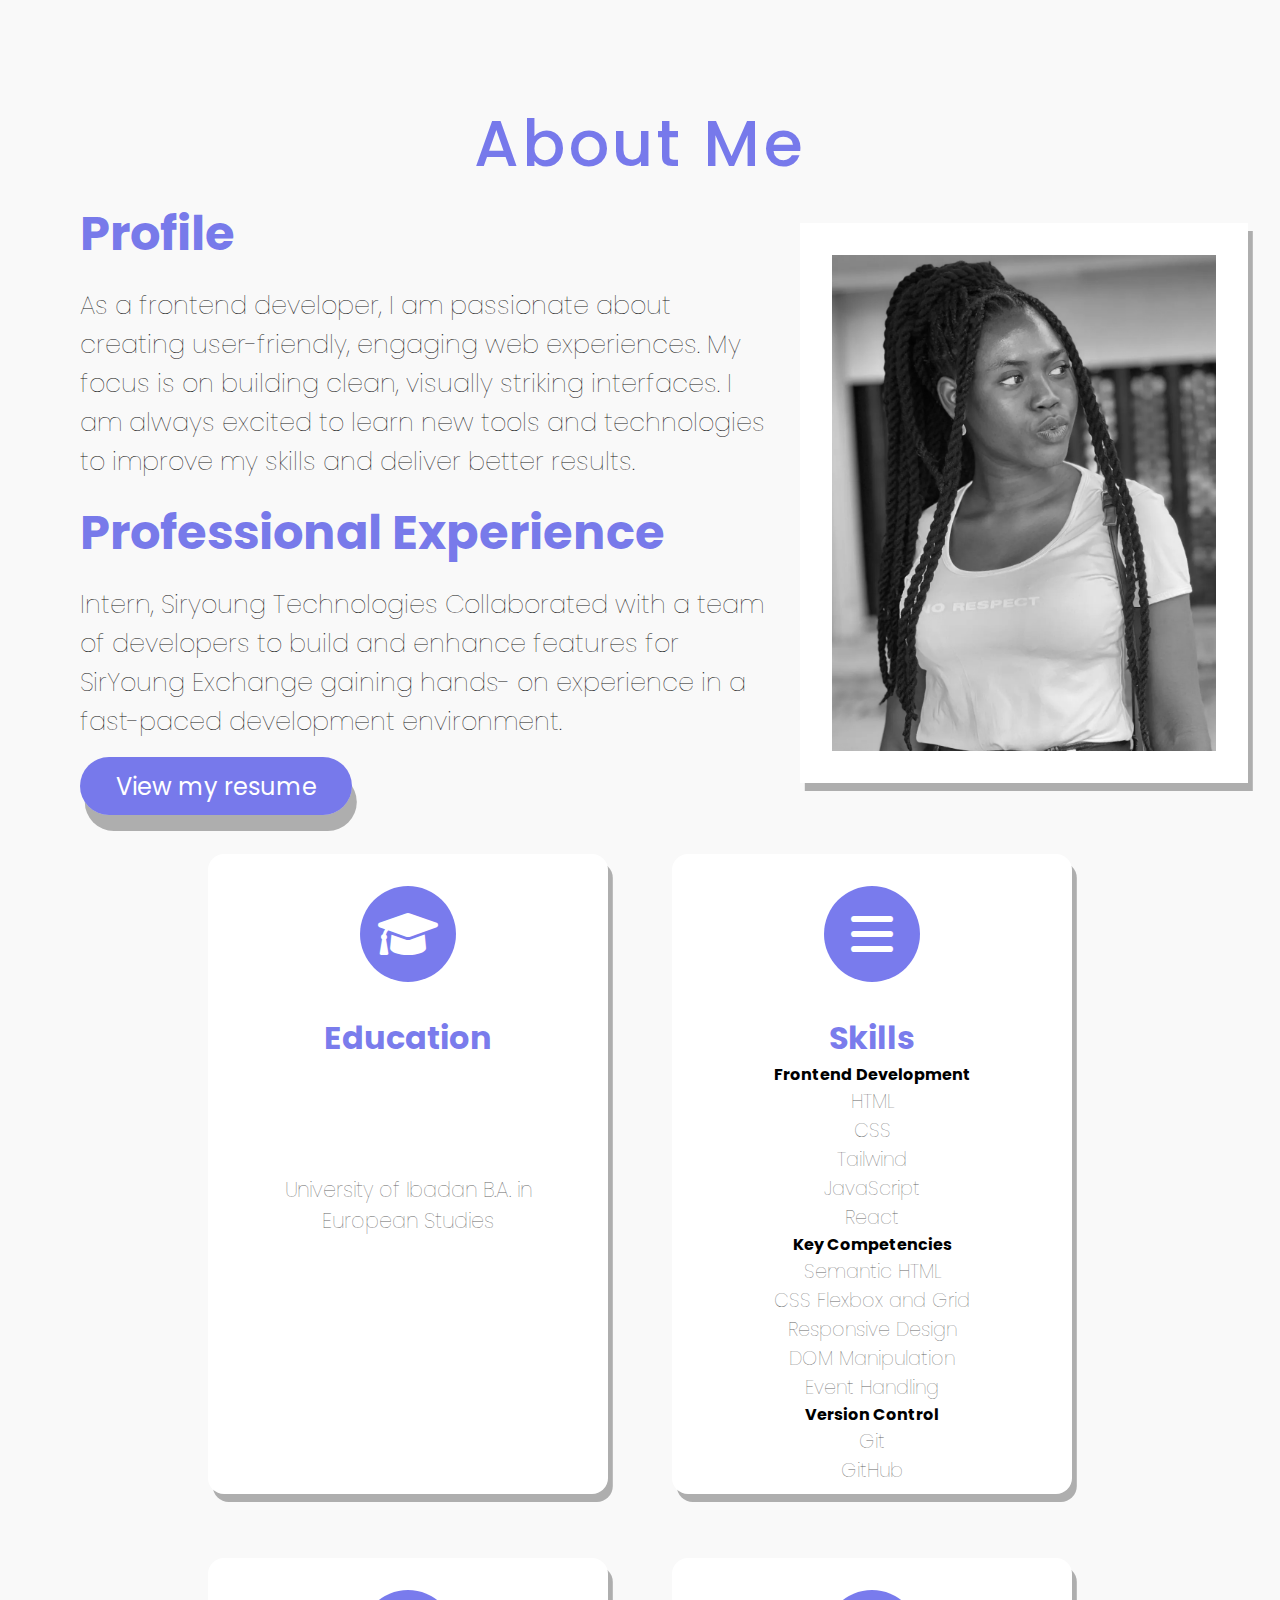
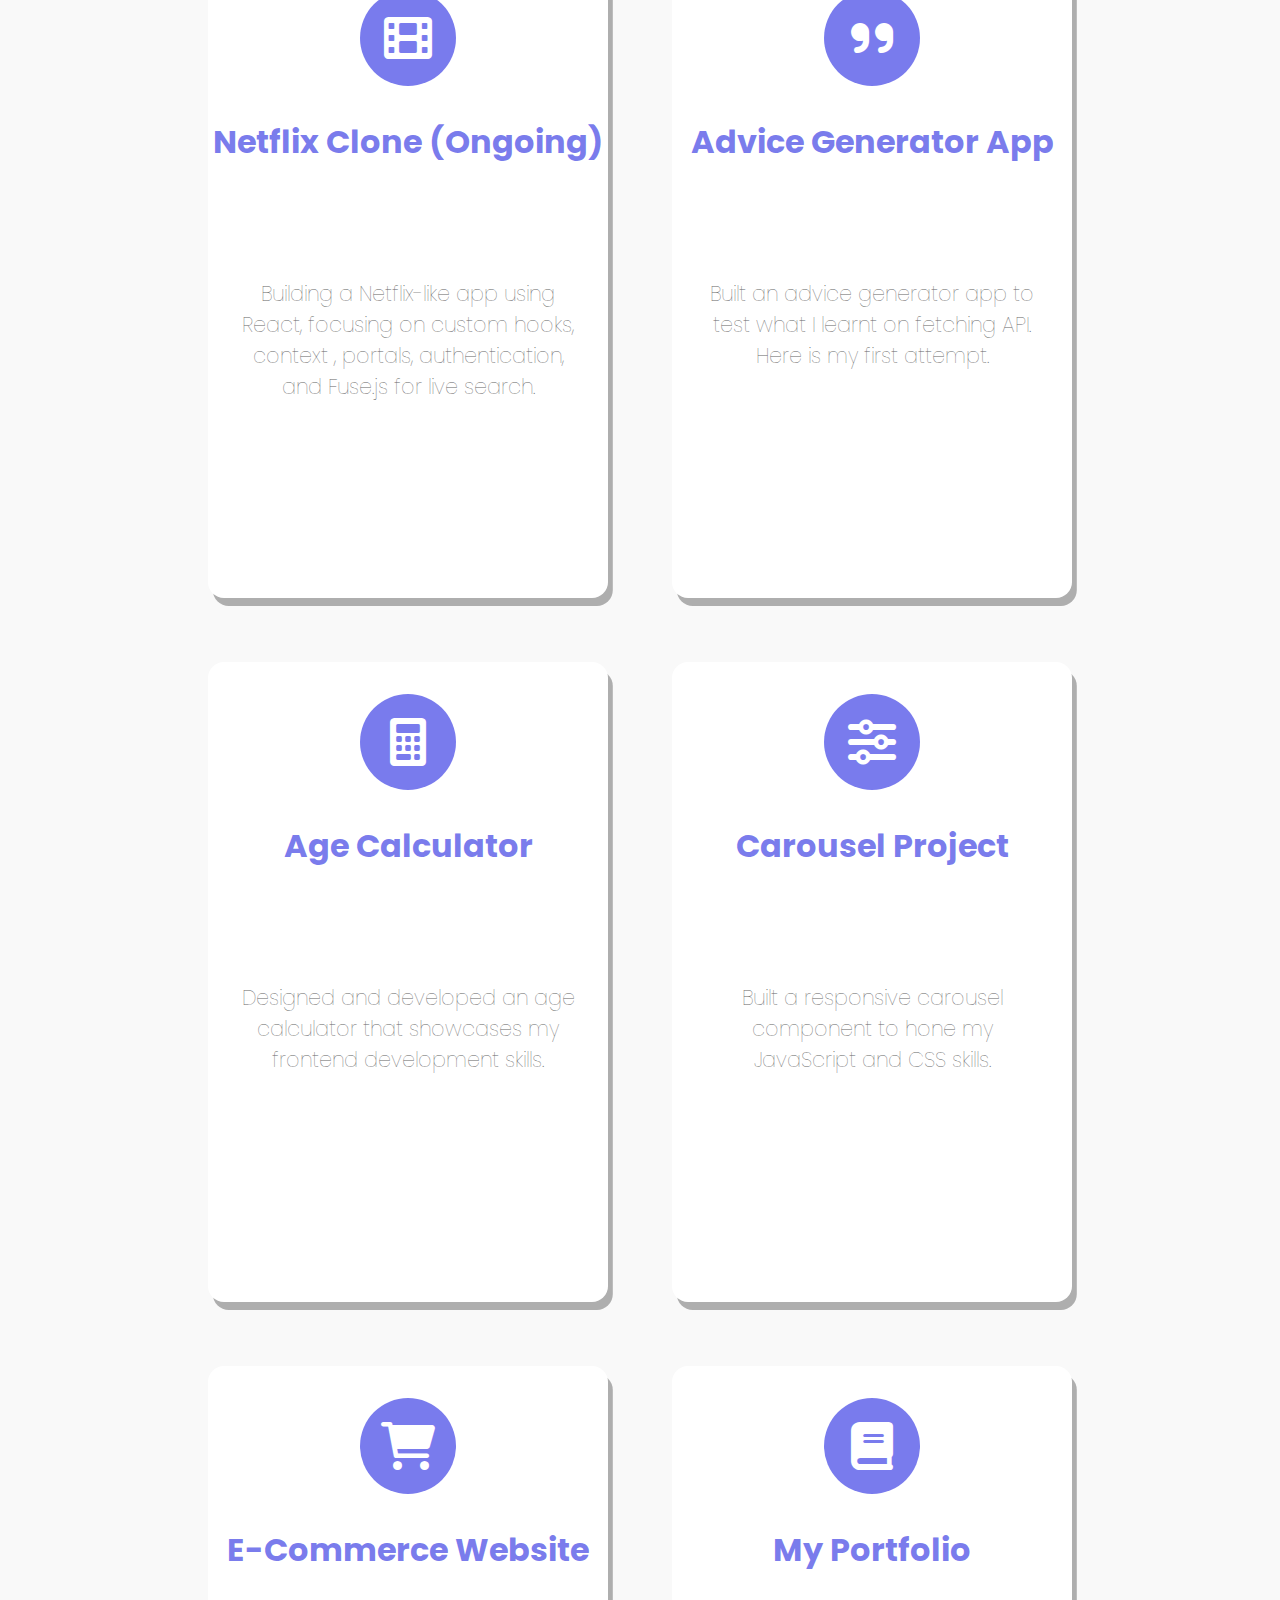
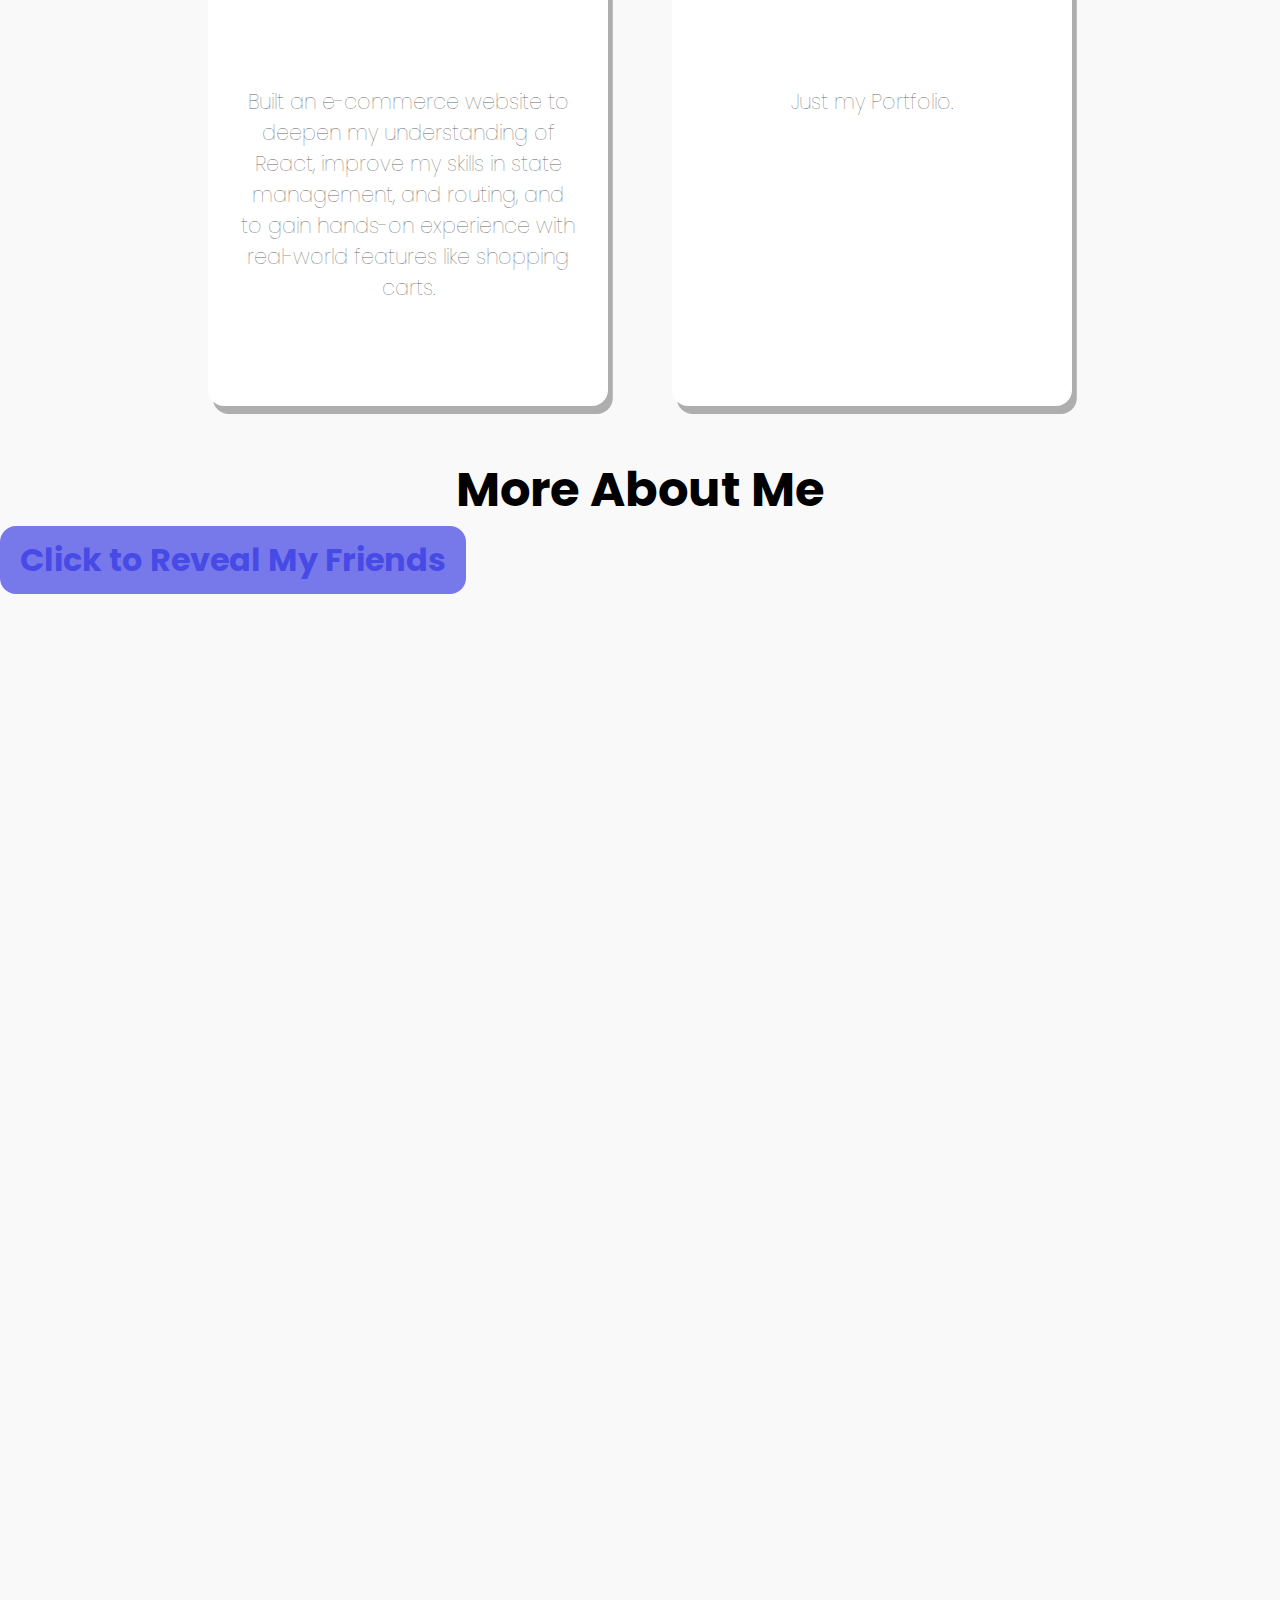
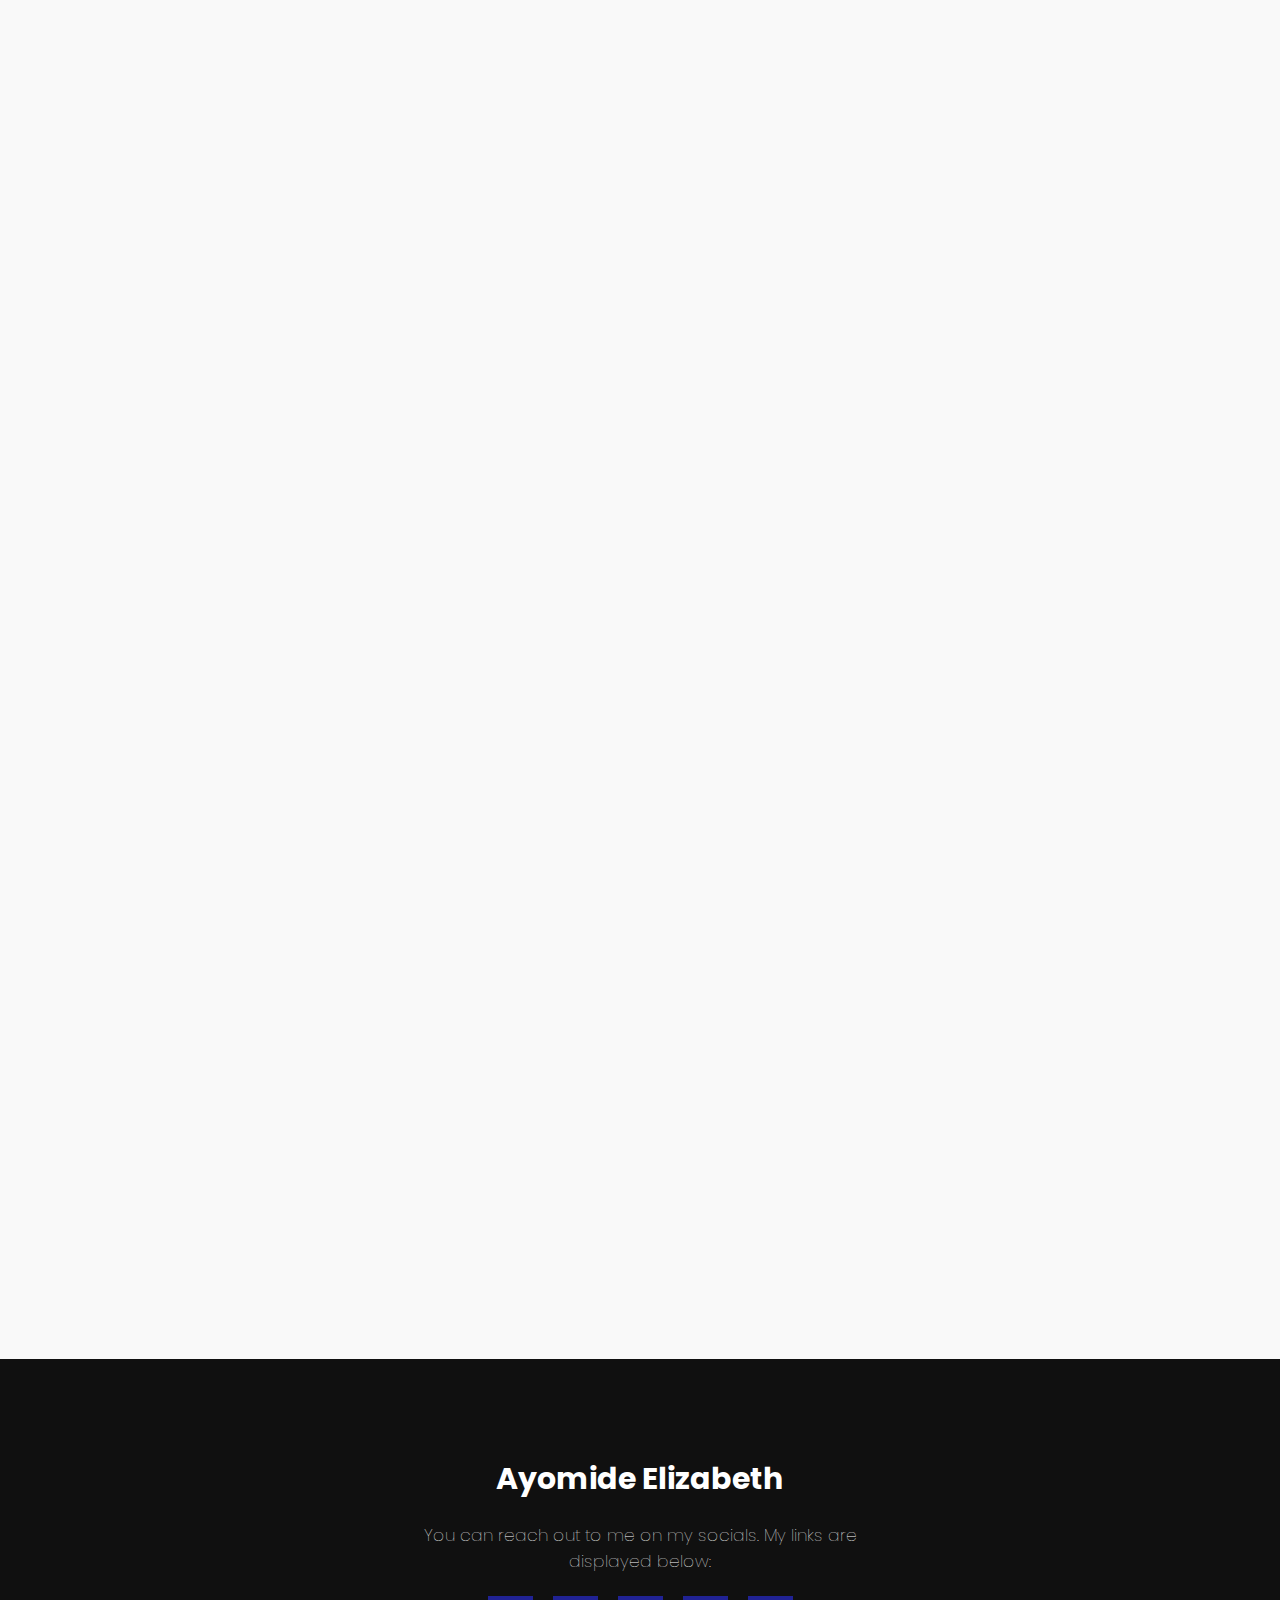
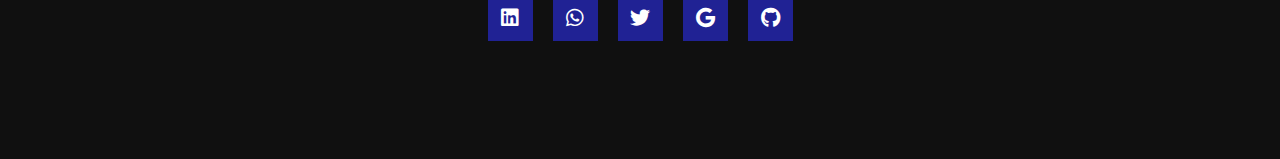
==== commit 9a54d2c2: "fourth commit" ====
--- a/src/html/index.html
+++ b/src/html/index.html
@@ -31,7 +31,7 @@
                         enhance features for SirYoung Exchange gaining hands-
                         on experience in a fast-paced development environment.
                     </p>
-                    <a href="https://drive.google.com/file/d/1nbLJIMhTOFInowAuwynVklmlhICLT730/view?usp=sharing"><button>View
+                    <a href="https://drive.google.com/file/d/1db4e4IVsv4XdAvw1UbyP_Y-X6BkzgQB2/view?usp=sharing"><button>View
                             my resume</button></a>
                 </div>
                 <div class="image">
@@ -80,8 +80,10 @@
                 </div>
 
                 <div class="box">
-                    <a><i class=" fa fa-quote-right"></i></a>
+                    <a href="https://advice-generator-nine-kappa.vercel.app/"><i class=" fa fa-quote-right"></i></a>
                     <h3>Advice Generator App</h3>
+                    <p>Built an advice generator app to test what I learnt on fetching API. Here is my first attempt.
+                    </p>
                 </div>
 
                 <div class="box">
@@ -92,7 +94,7 @@
                 </div>
 
                 <div class="box">
-                    <a><i class=" fa fa-sliders"></i></a>
+                    <a href="https://github.com/ayomideRussianCode/carousselProject"><i class=" fa fa-sliders"></i></a>
                     <h3>Carousel Project</h3>
                     <p>
                         Built a responsive carousel component to hone my
@@ -103,12 +105,16 @@
                 <div class="box">
                     <a href="https://e-commerce-page-lilac.vercel.app"><i class=" fa fa-shopping-cart"></i></a>
                     <h3> E-Commerce Website </h3>
+                    <p>Built an e-commerce website to deepen my understanding of React, improve my skills in state
+                        management, and routing, and to gain hands-on experience with real-world features like shopping
+                        carts.</p>
 
                 </div>
 
                 <div class="box">
                     <a><i class=" fa fa-book"></i></a>
                     <h3> My Portfolio </h3>
+                    <p>Just my Portfolio.</p>
 
                 </div>
 
@@ -172,7 +178,7 @@
                     </div>
                 </div>
                 <div class="card">
-                    <img src="" alt="">
+                    <img src="../images/O'Brien.jpg" alt="">
                     <h5>O'Brien</h5>
                     <p>Frontend Developer</p>
                     <div class="icons">
--- a/src/styles/index.css
+++ b/src/styles/index.css
@@ -10,13 +10,14 @@
     box-sizing: border-box;
 
 }
-.container{
+
+.container {
     background: #f9f9f9;
 }
 
-.about-me-heading{
+.about-me-heading {
     font-size: 4rem;
-    color: rgba(43, 46, 226, 0.63) ;
+    color: rgba(43, 46, 226, 0.63);
     text-align: center;
     padding: 0 1rem;
     padding-top: 6rem;
@@ -25,13 +26,13 @@
 }
 
 
-.about .row{
+.about .row {
     display: flex;
     justify-content: space-around;
     align-items: center;
 }
 
-.about .row .image img{
+.about .row .image img {
     height: 35rem;
     width: 350px;
     padding: 2rem;
@@ -44,27 +45,28 @@
     width: 28rem;
     box-shadow: 0.3rem .5rem rgba(0, 0, 0, .3);
 }
-.about .row .image img:hover{
+
+.about .row .image img:hover {
     filter: grayscale(0);
 }
 
-.about .row .content{
-    padding-left:5rem;
-}
-
-.about .row .content h4{
+.about .row .content {
+    padding-left: 5rem;
+}
+
+.about .row .content h4 {
     font-size: 3rem;
     color: rgba(43, 46, 226, 0.63);
 }
 
-.about .row .content p{
+.about .row .content p {
     font-size: 1.6rem;
     color: #101010;
     padding: 1rem 0;
 }
 
-.about .row .content button{
-    height:3.6rem;
+.about .row .content button {
+    height: 3.6rem;
     width: 17rem;
     background: rgba(43, 46, 226, 0.63);
     color: #fff;
@@ -76,32 +78,32 @@
     transition: .2rem;
 }
 
-.about .row .content button:hover{
+.about .row .content button:hover {
     letter-spacing: .2rem;
     opacity: .8;
 }
 
 #content {
-    display: flex;        
-    flex-wrap: wrap;      
-    visibility: hidden;   
-    opacity: 0;          
+    display: flex;
+    flex-wrap: wrap;
+    visibility: hidden;
+    opacity: 0;
     transition: opacity 0.3s ease;
 }
 
 #content.visible {
-    visibility: visible;  
-    opacity: 1;           
-}
-
-
-.more-info .box-container{
+    visibility: visible;
+    opacity: 1;
+}
+
+
+.more-info .box-container {
     display: flex;
     justify-content: center;
     flex-wrap: wrap;
 }
 
-.more-info .box-container .box{
+.more-info .box-container .box {
     height: 40rem;
     width: 25rem;
     background: #fff;
@@ -112,7 +114,7 @@
     cursor: pointer;
 }
 
-.more-info .box-container .box i{
+.more-info .box-container .box i {
     height: 6rem;
     width: 6rem;
     line-height: 6rem;
@@ -125,35 +127,36 @@
     transition: .2s;
 }
 
-.more-info .box-container .box h3{
+.more-info .box-container .box h3 {
     font-size: 2rem;
     color: rgba(43, 46, 226, 0.63);
     transition: .2s;
 }
 
-.more-info .box-container .box p{
+.more-info .box-container .box p {
     font-size: 1.3rem;
     padding: 7rem 2rem;
-    bottom: -25%  2rem;
-    color: #666;
-}
-
-.more-info .box-container .box li{
+    bottom: -25% 2rem;
+    color: #666;
+}
+
+.more-info .box-container .box li {
     list-style: none;
     font-size: 1.2rem;
     color: #666;
 
 }
 
-.more-info .box-container .box:hover h3{
-    color: #666;
-}
-
-
-.more-info::before{
+.more-info .box-container .box:hover h3 {
+    color: #666;
+}
+
+
+.more-info::before {
     content: '';
     position: absolute;
-    bottom: -25%; left: 50%;
+    bottom: -25%;
+    left: 50%;
     transform: translateX(-50%);
     border-top: 70vh solid #fff;
     width: 120%;
@@ -162,7 +165,7 @@
 }
 
 
-.heading{
+.heading {
     font-size: 3rem;
     display: flex;
     justify-content: center;
@@ -170,7 +173,7 @@
     padding-top: 1rem;
 }
 
-.title{
+.title {
     font-size: 2rem;
     color: rgba(43, 46, 226, 0.63);
     display: flex;
@@ -178,11 +181,11 @@
     align-items: center;
 }
 
-.friends{
+.friends {
     background: #f9f9f9;
 }
 
-.friends .card-container{
+.friends .card-container {
     display: flex;
     align-items: center;
     justify-content: center;
@@ -190,7 +193,7 @@
     padding: 2rem 0;
 }
 
-.friends .card-container .card{
+.friends .card-container .card {
     padding: 2rem;
     margin: 2rem;
     background: #fff;
@@ -199,7 +202,7 @@
     box-shadow: 0.3rem .5rem rgba(0, 0, 0, .3);
 }
 
-.friends .card-container .card img{
+.friends .card-container .card img {
     height: 30rem;
     width: 300px;
     object-fit: cover;
@@ -207,28 +210,28 @@
     transition: .2s;
 }
 
-.friends .card-container .card:hover img{
+.friends .card-container .card:hover img {
     filter: grayscale(0);
 }
 
-.friends .card-container .card h5{
+.friends .card-container .card h5 {
     color: rgba(43, 46, 226, 0.63);
     font-size: 2rem;
     padding: .5rem;
 }
 
-.friends .card-container .card p{
+.friends .card-container .card p {
     font-size: 1.7rem;
     color: #666;
 }
 
-.friends .card-container .card .icons a{
+.friends .card-container .card .icons a {
     font-size: 1.9rem;
     padding: 1.5rem .5rem;
     color: rgba(43, 46, 226, 0.63);
 }
 
-.friends .card-container .card .icons a:hover{
+.friends .card-container .card .icons a:hover {
     color: rgba(0, 0, 0, .3);
 }
 
@@ -278,5 +281,4 @@
 .social a:hover {
     transform: scale(1.1);
     transition: .2s;
-}
-
+}